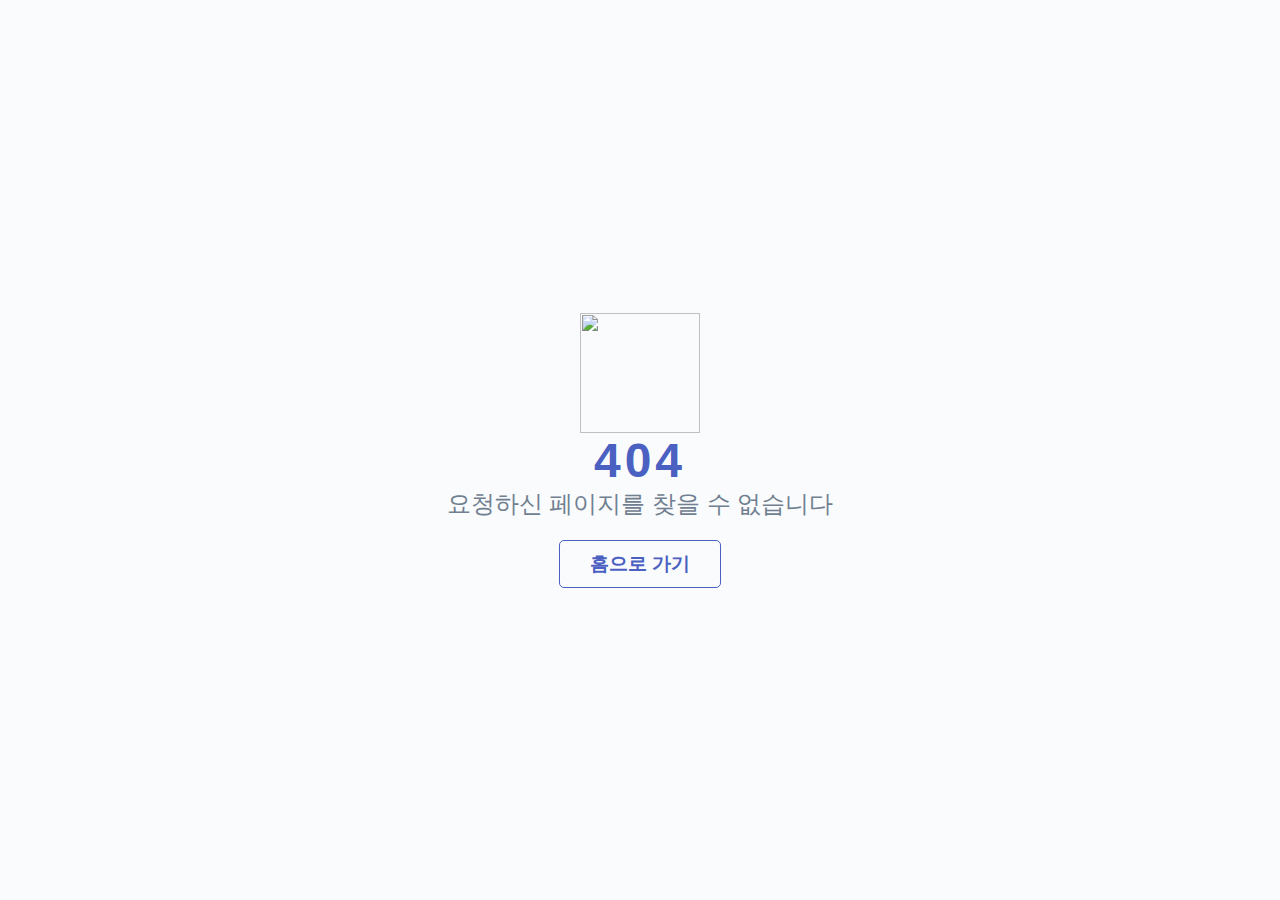
==== 404/index.html @ 3ed39c40 "Feat: 위치정보 이용약관, 서비스 이용약관 추가" ====
<!DOCTYPE html><html lang="ko"><head><meta charSet="utf-8"/><meta name="viewport" content="width=device-width"/><title>후즈: 누가 날 선택했을까?</title><meta name="description" content="질문에 맞는 친구를 선택하고 날 선택한 친구를 찾아보세요"/><meta name="next-head-count" content="4"/><script src="https://developers.kakao.com/sdk/js/kakao.js"></script><meta charSet="utf-8"/><meta http-equiv="content-language" content="ko"/><meta http-equiv="X-UA-Compatible" content="IE=Edge"/><meta name="viewport" content="initial-scale=1.0,user-scalable=no,maximum-scale=1,minimum-scale=1,width=device-width"/><meta name="author" content="후즈: 누가 날 선택했을까?"/><meta name="keywords" content="photo,camera,time,diet,calendar,health,timestamp,exercise,reading,study,habit,moment,routine"/><link rel="canonical" href="https://whoz.imjihun.com"/><meta name="robots" content="index,follow"/><meta property="og:type" content="website"/><link rel="apple-touch-icon" sizes="57x57" href="/favicons/apple-icon-57x57.png"/><link rel="apple-touch-icon" sizes="60x60" href="/favicons/apple-icon-60x60.png"/><link rel="apple-touch-icon" sizes="72x72" href="/favicons/apple-icon-72x72.png"/><link rel="apple-touch-icon" sizes="76x76" href="/favicons/apple-icon-76x76.png"/><link rel="apple-touch-icon" sizes="114x114" href="/favicons/apple-icon-114x114.png"/><link rel="apple-touch-icon" sizes="120x120" href="/favicons/apple-icon-120x120.png"/><link rel="apple-touch-icon" sizes="144x144" href="/favicons/apple-icon-144x144.png"/><link rel="apple-touch-icon" sizes="152x152" href="/favicons/apple-icon-152x152.png"/><link rel="apple-touch-icon" sizes="180x180" href="/favicons/apple-icon-180x180.png"/><link rel="icon" type="image/png" sizes="192x192" href="/favicons/android-icon-192x192.png"/><link rel="icon" type="image/png" sizes="32x32" href="/favicons/favicon-32x32.png"/><link rel="icon" type="image/png" sizes="96x96" href="/favicons/favicon-96x96.png"/><link rel="icon" type="image/png" sizes="16x16" href="/favicons/favicon-16x16.png"/><link rel="manifest" href="/favicons/manifest.json"/><meta name="msapplication-TileColor" content="#ffffff"/><meta name="msapplication-TileImage" content="/favicons/ms-icon-144x144.png"/><meta name="theme-color" content="#ffffff"/><link rel="preload" href="/fonts/JalnanOTF/JalnanOTF.otf" as="font" crossorigin=""/><link rel="preload" href="/fonts/YangjinTTF/YANGJIN.ttf" as="font" crossorigin="" type="font/ttf"/><link rel="preload" href="/fonts/AppleSDGothicNeoTTF/AppleSDGothicNeoB.ttf" as="font" crossorigin="" type="font/ttf"/><link rel="preload" href="/fonts/AppleSDGothicNeoTTF/AppleSDGothicNeoM.ttf" as="font" crossorigin="" type="font/ttf"/><link rel="preload" href="/fonts/BMDOHYEON/BMDOHYEON.otf" as="font" crossorigin="" type="font/otf"/><script type="text/javascript">
              function share(_url,_title) {
                var url = encodeURI(encodeURIComponent(_url));
                var title = encodeURI(_title);
                var shareURL = "https://share.naver.com/web/shareView.nhn?url=" + url + "&title=" + title;

                window.open( shareURL, 'share', 'width=500, height=500' );
              }
              </script><link rel="preload" href="/_next/static/css/cbc7b43e449d6638.css" as="style"/><link rel="stylesheet" href="/_next/static/css/cbc7b43e449d6638.css" data-n-g=""/><noscript data-n-css=""></noscript><script defer="" nomodule="" src="/_next/static/chunks/polyfills-c67a75d1b6f99dc8.js"></script><script src="/_next/static/chunks/webpack-14e5e84c501b6a73.js" defer=""></script><script src="/_next/static/chunks/framework-554a93b8bbd38947.js" defer=""></script><script src="/_next/static/chunks/main-c38553bc520b8b4c.js" defer=""></script><script src="/_next/static/chunks/pages/_app-f85a72d732aaecc2.js" defer=""></script><script src="/_next/static/chunks/pages/_error-b4fa3ae36722f665.js" defer=""></script><script src="/_next/static/qobz0692M49YrULmF2RuR/_buildManifest.js" defer=""></script><script src="/_next/static/qobz0692M49YrULmF2RuR/_ssgManifest.js" defer=""></script><style data-styled="dpCBxa faveJj bWJRKd fYHrBR iiZDrf" data-styled-version="4.4.1">
/* sc-component-id: sc-global-1839479796 */
@font-face{font-family:Raleway-Black;src:url('/fonts/Raleway/Raleway-Black.ttf') format('truetype');font-display:swap;} @font-face{font-family:Raleway-Bold;font-weight:200;src:url('/fonts/Raleway/Raleway-Bold.ttf') format('truetype');font-display:swap;} @font-face{font-family:Raleway-ExtraBold;src:url('/fonts/Raleway/Raleway-ExtraBold.ttf') format('truetype');font-display:swap;} @font-face{font-family:Raleway-ExtraLight;src:url('/fonts/Raleway/Raleway-ExtraLight.ttf') format('truetype');font-display:swap;} @font-face{font-family:Raleway-Light;src:url('/fonts/Raleway/Raleway-Light.ttf') format('truetype');font-display:swap;} @font-face{font-family:Raleway-Medium;src:url('/fonts/Raleway/Raleway-Medium.ttf') format('truetype');font-display:swap;} @font-face{font-family:Raleway-Regular;src:url('/fonts/Raleway/Raleway-Regular.ttf') format('truetype');font-display:swap;} @font-face{font-family:Raleway-SemiBold;src:url('/fonts/Raleway/Raleway-SemiBold.ttf') format('truetype');font-display:swap;} @font-face{font-family:Raleway-Thin;src:url('/fonts/Raleway/Raleway-Thin.ttf') format('truetype');font-display:swap;} @font-face{font-family:BMHANNA11yrsoldOTF;src:url('/fonts/BMHANNA11yrsoldOTF/BMHANNA_11yrs_otf.otf')format('opentype');font-display:swap;} @font-face{font-family:NotoSansCJKkr-Black;src:url('/fonts/NotoSansCJKkr/NotoSansCJKkr-Black.otf') format('opentype');font-display:swap;} @font-face{font-family:NotoSansCJKkr-Bold;src:url('/fonts/NotoSansCJKkr/NotoSansCJKkr-Bold.otf') format('opentype');font-display:swap;} @font-face{font-family:NotoSansCJKkr-DemiLight;src:url('/fonts/NotoSansCJKkr/NotoSansCJKkr-DemiLight.otf') font-display:swap;format('opentype');} @font-face{font-family:NotoSansCJKkr-Light;src:url('/fonts/NotoSansCJKkr/NotoSansCJKkr-Light.otf') format('opentype');font-display:swap;} @font-face{font-family:NotoSansCJKkr-Medium;src:url('/fonts/NotoSansCJKkr/NotoSansCJKkr-Medium.otf') format('opentype');font-display:swap;} @font-face{font-family:NotoSansCJKkr-Regular;src:url('/fonts/NotoSansCJKkr/NotoSansCJKkr-Regular.otf') format('opentype');font-display:swap;} @font-face{font-family:NotoSansCJKkr-Thin;src:url('/fonts/NotoSansCJKkr/NotoSansCJKkr-Thin.otf') format('opentype');font-display:swap;} @font-face{font-family:NotoSansMonoCJKkr-Bold;src:url('/fonts/NotoSansCJKkr/NotoSansMonoCJKkr-Bold.otf') format('opentype');font-display:swap;} @font-face{font-family:NotoSansMonoCJKkr-Regular;src:url('/fonts/NotoSansCJKkr/NotoSansMonoCJKkr-Regular.otf') format('opentype');font-display:swap;} @font-face{font-family:JalnanOTF;src:url('/fonts/JalnanOTF/JalnanOTF.otf') format('opentype');font-display:swap;} @font-face{font-family:YANGJIN;src:url('/fonts/YangjinTTF/YANGJIN.ttf') format('truetype');font-display:swap;} @font-face{font-family:AppleSDGothicNeo;font-weight:bold;src:url('/fonts/AppleSDGothicNeoTTF/AppleSDGothicNeoB.ttf') format('truetype');font-display:swap;} @font-face{font-family:AppleSDGothicNeo;font-weight:500;src:url('/fonts/AppleSDGothicNeoTTF/AppleSDGothicNeoM.ttf') format('truetype');font-display:swap;} @font-face{font-family:BMDOHYEON;src:url('/fonts/BMDOHYEON/BMDOHYEON.otf') format('opentype');font-display:swap;} body{margin:0;}
/* sc-component-id: _error__Container-sc-1t59sr6-0 */
.dpCBxa{background-color:#fafbfd;width:100vw;height:100vh;display:-webkit-box;display:-webkit-flex;display:-ms-flexbox;display:flex;-webkit-box-pack:center;-webkit-justify-content:center;-ms-flex-pack:center;justify-content:center;-webkit-align-items:center;-webkit-box-align:center;-ms-flex-align:center;align-items:center;text-align:center;font-family:'Quicksand',sans-serif;}
/* sc-component-id: _error__LogoImage-sc-1t59sr6-1 */
.faveJj{width:100px;height:100px;margin:auto;display:block;color:#151515;} @media only screen and (min-width:961px){.faveJj{width:120px;height:120px;}}
/* sc-component-id: _error__ErrorTitle-sc-1t59sr6-2 */
.bWJRKd{font-size:3rem;font-weight:900;margin-bottom:0;color:#4a61c2;-webkit-letter-spacing:4px;-moz-letter-spacing:4px;-ms-letter-spacing:4px;letter-spacing:4px;}
/* sc-component-id: _error__ErrorDescription-sc-1t59sr6-3 */
.fYHrBR{font-weight:400;color:slategrey;}
/* sc-component-id: _error__GoHome-sc-1t59sr6-4 */
.iiZDrf{padding:10px 30px;margin-top:20px;display:inline-block;font-size:1.2rem;font-weight:700;border:1px solid #4a61c2;color:#4a61c2;border-radius:5px;-webkit-text-decoration:none;text-decoration:none;}</style></head><body><div id="__next" data-reactroot=""><div class="_error__Container-sc-1t59sr6-0 dpCBxa"><div><img src="/images/logo.png" class="_error__LogoImage-sc-1t59sr6-1 faveJj"/><h1 class="_error__ErrorTitle-sc-1t59sr6-2 bWJRKd">404</h1><h2 class="_error__ErrorDescription-sc-1t59sr6-3 fYHrBR">요청하신 페이지를 찾을 수 없습니다</h2><a href="/" class="_error__GoHome-sc-1t59sr6-4 iiZDrf">홈으로 가기</a></div></div></div><script id="__NEXT_DATA__" type="application/json">{"props":{"pageProps":{}},"page":"/_error","query":{},"buildId":"qobz0692M49YrULmF2RuR","nextExport":true,"autoExport":true,"isFallback":false}</script></body></html>
---- _next/static/css/cbc7b43e449d6638.css ----
@charset "UTF-8";.slick-slider{box-sizing:border-box;-webkit-user-select:none;-moz-user-select:none;-ms-user-select:none;user-select:none;-webkit-touch-callout:none;-khtml-user-select:none;touch-action:pan-y;-webkit-tap-highlight-color:transparent}.slick-list,.slick-slider{position:relative;display:block}.slick-list{overflow:hidden;margin:0;padding:0}.slick-list:focus{outline:none}.slick-list.dragging{cursor:pointer;cursor:hand}.slick-slider .slick-list,.slick-slider .slick-track{transform:translateZ(0)}.slick-track{position:relative;top:0;left:0;display:block;margin-left:auto;margin-right:auto}.slick-track:after,.slick-track:before{display:table;content:""}.slick-track:after{clear:both}.slick-loading .slick-track{visibility:hidden}.slick-slide{display:none;float:left;height:100%;min-height:1px}[dir=rtl] .slick-slide{float:right}.slick-slide img{display:block}.slick-slide.slick-loading img{display:none}.slick-slide.dragging img{pointer-events:none}.slick-initialized .slick-slide{display:block}.slick-loading .slick-slide{visibility:hidden}.slick-vertical .slick-slide{display:block;height:auto;border:1px solid transparent}.slick-arrow.slick-hidden{display:none}.slick-loading .slick-list{background:#fff url(/_next/static/media/ajax-loader.0b80f665.gif) 50% no-repeat}@font-face{font-family:slick;font-weight:400;font-style:normal;src:url(/_next/static/media/slick.25572f22.eot);src:url(/_next/static/media/slick.25572f22.eot?#iefix) format("embedded-opentype"),url(/_next/static/media/slick.653a4cbb.woff) format("woff"),url(/_next/static/media/slick.6aa1ee46.ttf) format("truetype"),url(/_next/static/media/slick.f895cfdf.svg#slick) format("svg")}.slick-next,.slick-prev{font-size:0;line-height:0;position:absolute;top:50%;display:block;width:20px;height:20px;padding:0;transform:translateY(-50%);cursor:pointer;border:none}.slick-next,.slick-next:focus,.slick-next:hover,.slick-prev,.slick-prev:focus,.slick-prev:hover{color:transparent;outline:none;background:transparent}.slick-next:focus:before,.slick-next:hover:before,.slick-prev:focus:before,.slick-prev:hover:before{opacity:1}.slick-next.slick-disabled:before,.slick-prev.slick-disabled:before{opacity:.25}.slick-next:before,.slick-prev:before{font-family:slick;font-size:20px;line-height:1;opacity:.75;color:#fff;-webkit-font-smoothing:antialiased;-moz-osx-font-smoothing:grayscale}.slick-prev{left:-25px}[dir=rtl] .slick-prev{right:-25px;left:auto}.slick-prev:before{content:"←"}[dir=rtl] .slick-prev:before{content:"→"}.slick-next{right:-25px}[dir=rtl] .slick-next{right:auto;left:-25px}.slick-next:before{content:"→"}[dir=rtl] .slick-next:before{content:"←"}.slick-dotted.slick-slider{margin-bottom:30px}.slick-dots{position:absolute;bottom:-25px;display:block;width:100%;padding:0;margin:0;list-style:none;text-align:center}.slick-dots li{position:relative;display:inline-block;margin:0 5px;padding:0}.slick-dots li,.slick-dots li button{width:20px;height:20px;cursor:pointer}.slick-dots li button{font-size:0;line-height:0;display:block;padding:5px;color:transparent;border:0;outline:none;background:transparent}.slick-dots li button:focus,.slick-dots li button:hover{outline:none}.slick-dots li button:focus:before,.slick-dots li button:hover:before{opacity:1}.slick-dots li button:before{font-family:slick;font-size:6px;line-height:20px;position:absolute;top:0;left:0;width:20px;height:20px;content:"•";text-align:center;opacity:.25;color:#000;-webkit-font-smoothing:antialiased;-moz-osx-font-smoothing:grayscale}.slick-dots li.slick-active button:before{opacity:.75;color:#000}#__next,body,html{font-size:12px;font-family:NotoSansCJKkr;color:#242424;background-color:#fff;margin:0;padding:0;word-break:keep-all;min-width:300px}ul{margin:0;list-style:none}.markdown ul{margin:revert;list-style:revert}h1,h2,h3,p{margin:0}.markdown h1,.markdown h2,.markdown h3,.markdown p{margin:revert}.markdown table,.markdown td,.markdown th{padding:6px 13px;border:1px solid #e9e9e7;border-collapse:collapse}.markdown th{background:#f7f6f3}a{color:#242424;text-decoration:none}form,input,textarea{box-sizing:border-box}a:focus,button,input:focus,textarea{outline:none!important}input,select,textarea{font-size:100%;-webkit-appearance:none}:-ms-input-placeholder{color:hsla(0,0%,58%,.6)}::-moz-placeholder{color:hsla(0,0%,58%,.6)}::placeholder{color:hsla(0,0%,58%,.6)}@media only screen and (min-width:481px) and (max-width:960px){#__next,body,html{font-size:13px}}@media only screen and (min-width:960px){#__next,body,html{font-size:16px}}@media only screen and (max-width:480px){body,html{overflow-x:hidden}body{position:relative}}.popular_list .slick-slide>div{margin:10px}.popular_list .slick-slide>div>div{display:flex!important;justify-content:center!important}.popular_list .slick-slide>div>div>a{margin-right:30px}.popular_list .slick-slide>div>div>a:nth-child(4n){margin-right:0!important}.popular_list .slick-prev{left:-45px}.popular_list .slick-next{right:-45px}.video_list .slick-prev{left:-70px}.video_list .slick-next{right:-70px}.landing_slider .slick-dots li{width:8px;height:8px;margin:0 5px}.landing_slider .slick-dots li.slick-active{width:10px;height:10px;margin:0 5px}.landing_slider .slick-dots li button:before{width:8px;height:8px}.landing_slider .slick-dots li.slick-active button:before{width:10px;height:10px;opacity:.75;color:#4a61c2}.react-player video{border-radius:16px}@media only screen and (max-width:480px){.react-player video{border-radius:0}}.hide_ch{display:none!important}
---- _next/static/css/cbc7b43e449d6638.css ----
@charset "UTF-8";.slick-slider{box-sizing:border-box;-webkit-user-select:none;-moz-user-select:none;-ms-user-select:none;user-select:none;-webkit-touch-callout:none;-khtml-user-select:none;touch-action:pan-y;-webkit-tap-highlight-color:transparent}.slick-list,.slick-slider{position:relative;display:block}.slick-list{overflow:hidden;margin:0;padding:0}.slick-list:focus{outline:none}.slick-list.dragging{cursor:pointer;cursor:hand}.slick-slider .slick-list,.slick-slider .slick-track{transform:translateZ(0)}.slick-track{position:relative;top:0;left:0;display:block;margin-left:auto;margin-right:auto}.slick-track:after,.slick-track:before{display:table;content:""}.slick-track:after{clear:both}.slick-loading .slick-track{visibility:hidden}.slick-slide{display:none;float:left;height:100%;min-height:1px}[dir=rtl] .slick-slide{float:right}.slick-slide img{display:block}.slick-slide.slick-loading img{display:none}.slick-slide.dragging img{pointer-events:none}.slick-initialized .slick-slide{display:block}.slick-loading .slick-slide{visibility:hidden}.slick-vertical .slick-slide{display:block;height:auto;border:1px solid transparent}.slick-arrow.slick-hidden{display:none}.slick-loading .slick-list{background:#fff url(/_next/static/media/ajax-loader.0b80f665.gif) 50% no-repeat}@font-face{font-family:slick;font-weight:400;font-style:normal;src:url(/_next/static/media/slick.25572f22.eot);src:url(/_next/static/media/slick.25572f22.eot?#iefix) format("embedded-opentype"),url(/_next/static/media/slick.653a4cbb.woff) format("woff"),url(/_next/static/media/slick.6aa1ee46.ttf) format("truetype"),url(/_next/static/media/slick.f895cfdf.svg#slick) format("svg")}.slick-next,.slick-prev{font-size:0;line-height:0;position:absolute;top:50%;display:block;width:20px;height:20px;padding:0;transform:translateY(-50%);cursor:pointer;border:none}.slick-next,.slick-next:focus,.slick-next:hover,.slick-prev,.slick-prev:focus,.slick-prev:hover{color:transparent;outline:none;background:transparent}.slick-next:focus:before,.slick-next:hover:before,.slick-prev:focus:before,.slick-prev:hover:before{opacity:1}.slick-next.slick-disabled:before,.slick-prev.slick-disabled:before{opacity:.25}.slick-next:before,.slick-prev:before{font-family:slick;font-size:20px;line-height:1;opacity:.75;color:#fff;-webkit-font-smoothing:antialiased;-moz-osx-font-smoothing:grayscale}.slick-prev{left:-25px}[dir=rtl] .slick-prev{right:-25px;left:auto}.slick-prev:before{content:"←"}[dir=rtl] .slick-prev:before{content:"→"}.slick-next{right:-25px}[dir=rtl] .slick-next{right:auto;left:-25px}.slick-next:before{content:"→"}[dir=rtl] .slick-next:before{content:"←"}.slick-dotted.slick-slider{margin-bottom:30px}.slick-dots{position:absolute;bottom:-25px;display:block;width:100%;padding:0;margin:0;list-style:none;text-align:center}.slick-dots li{position:relative;display:inline-block;margin:0 5px;padding:0}.slick-dots li,.slick-dots li button{width:20px;height:20px;cursor:pointer}.slick-dots li button{font-size:0;line-height:0;display:block;padding:5px;color:transparent;border:0;outline:none;background:transparent}.slick-dots li button:focus,.slick-dots li button:hover{outline:none}.slick-dots li button:focus:before,.slick-dots li button:hover:before{opacity:1}.slick-dots li button:before{font-family:slick;font-size:6px;line-height:20px;position:absolute;top:0;left:0;width:20px;height:20px;content:"•";text-align:center;opacity:.25;color:#000;-webkit-font-smoothing:antialiased;-moz-osx-font-smoothing:grayscale}.slick-dots li.slick-active button:before{opacity:.75;color:#000}#__next,body,html{font-size:12px;font-family:NotoSansCJKkr;color:#242424;background-color:#fff;margin:0;padding:0;word-break:keep-all;min-width:300px}ul{margin:0;list-style:none}.markdown ul{margin:revert;list-style:revert}h1,h2,h3,p{margin:0}.markdown h1,.markdown h2,.markdown h3,.markdown p{margin:revert}.markdown table,.markdown td,.markdown th{padding:6px 13px;border:1px solid #e9e9e7;border-collapse:collapse}.markdown th{background:#f7f6f3}a{color:#242424;text-decoration:none}form,input,textarea{box-sizing:border-box}a:focus,button,input:focus,textarea{outline:none!important}input,select,textarea{font-size:100%;-webkit-appearance:none}:-ms-input-placeholder{color:hsla(0,0%,58%,.6)}::-moz-placeholder{color:hsla(0,0%,58%,.6)}::placeholder{color:hsla(0,0%,58%,.6)}@media only screen and (min-width:481px) and (max-width:960px){#__next,body,html{font-size:13px}}@media only screen and (min-width:960px){#__next,body,html{font-size:16px}}@media only screen and (max-width:480px){body,html{overflow-x:hidden}body{position:relative}}.popular_list .slick-slide>div{margin:10px}.popular_list .slick-slide>div>div{display:flex!important;justify-content:center!important}.popular_list .slick-slide>div>div>a{margin-right:30px}.popular_list .slick-slide>div>div>a:nth-child(4n){margin-right:0!important}.popular_list .slick-prev{left:-45px}.popular_list .slick-next{right:-45px}.video_list .slick-prev{left:-70px}.video_list .slick-next{right:-70px}.landing_slider .slick-dots li{width:8px;height:8px;margin:0 5px}.landing_slider .slick-dots li.slick-active{width:10px;height:10px;margin:0 5px}.landing_slider .slick-dots li button:before{width:8px;height:8px}.landing_slider .slick-dots li.slick-active button:before{width:10px;height:10px;opacity:.75;color:#4a61c2}.react-player video{border-radius:16px}@media only screen and (max-width:480px){.react-player video{border-radius:0}}.hide_ch{display:none!important}
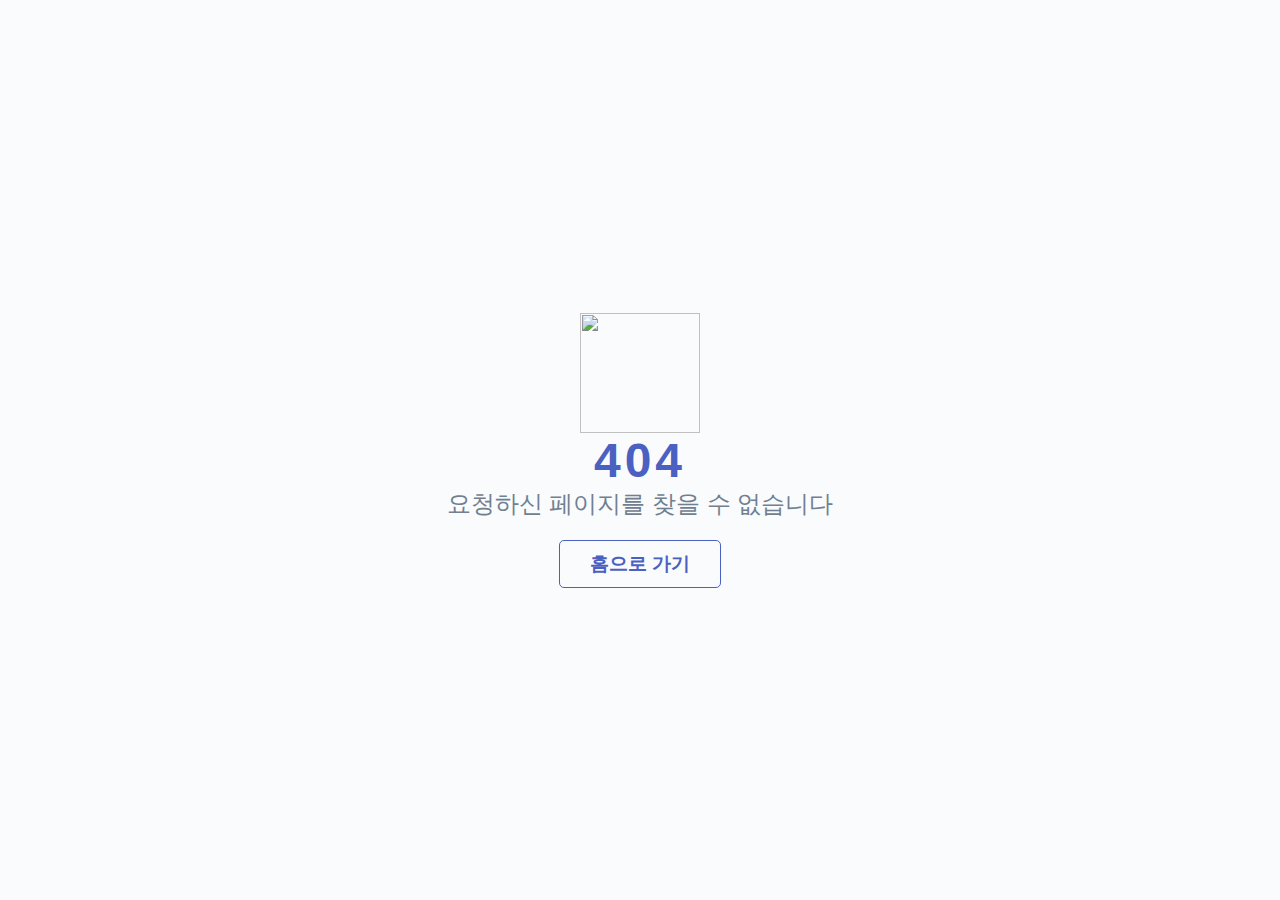
==== commit 7ee36ae8: "Feat: terms 추가" ====
--- a/404/index.html
+++ b/404/index.html
@@ -6,7 +6,7 @@
 
                 window.open( shareURL, 'share', 'width=500, height=500' );
               }
-              </script><link rel="preload" href="/_next/static/css/cbc7b43e449d6638.css" as="style"/><link rel="stylesheet" href="/_next/static/css/cbc7b43e449d6638.css" data-n-g=""/><noscript data-n-css=""></noscript><script defer="" nomodule="" src="/_next/static/chunks/polyfills-c67a75d1b6f99dc8.js"></script><script src="/_next/static/chunks/webpack-14e5e84c501b6a73.js" defer=""></script><script src="/_next/static/chunks/framework-554a93b8bbd38947.js" defer=""></script><script src="/_next/static/chunks/main-c38553bc520b8b4c.js" defer=""></script><script src="/_next/static/chunks/pages/_app-f85a72d732aaecc2.js" defer=""></script><script src="/_next/static/chunks/pages/_error-b4fa3ae36722f665.js" defer=""></script><script src="/_next/static/qobz0692M49YrULmF2RuR/_buildManifest.js" defer=""></script><script src="/_next/static/qobz0692M49YrULmF2RuR/_ssgManifest.js" defer=""></script><style data-styled="dpCBxa faveJj bWJRKd fYHrBR iiZDrf" data-styled-version="4.4.1">
+              </script><link rel="preload" href="/_next/static/css/cbc7b43e449d6638.css" as="style"/><link rel="stylesheet" href="/_next/static/css/cbc7b43e449d6638.css" data-n-g=""/><noscript data-n-css=""></noscript><script defer="" nomodule="" src="/_next/static/chunks/polyfills-c67a75d1b6f99dc8.js"></script><script src="/_next/static/chunks/webpack-e21b39e5b872e80b.js" defer=""></script><script src="/_next/static/chunks/framework-554a93b8bbd38947.js" defer=""></script><script src="/_next/static/chunks/main-c38553bc520b8b4c.js" defer=""></script><script src="/_next/static/chunks/pages/_app-f85a72d732aaecc2.js" defer=""></script><script src="/_next/static/chunks/pages/_error-b4fa3ae36722f665.js" defer=""></script><script src="/_next/static/e-4ialR6ggL9TTkABMNAL/_buildManifest.js" defer=""></script><script src="/_next/static/e-4ialR6ggL9TTkABMNAL/_ssgManifest.js" defer=""></script><style data-styled="dpCBxa faveJj bWJRKd fYHrBR iiZDrf" data-styled-version="4.4.1">
 /* sc-component-id: sc-global-1839479796 */
 @font-face{font-family:Raleway-Black;src:url('/fonts/Raleway/Raleway-Black.ttf') format('truetype');font-display:swap;} @font-face{font-family:Raleway-Bold;font-weight:200;src:url('/fonts/Raleway/Raleway-Bold.ttf') format('truetype');font-display:swap;} @font-face{font-family:Raleway-ExtraBold;src:url('/fonts/Raleway/Raleway-ExtraBold.ttf') format('truetype');font-display:swap;} @font-face{font-family:Raleway-ExtraLight;src:url('/fonts/Raleway/Raleway-ExtraLight.ttf') format('truetype');font-display:swap;} @font-face{font-family:Raleway-Light;src:url('/fonts/Raleway/Raleway-Light.ttf') format('truetype');font-display:swap;} @font-face{font-family:Raleway-Medium;src:url('/fonts/Raleway/Raleway-Medium.ttf') format('truetype');font-display:swap;} @font-face{font-family:Raleway-Regular;src:url('/fonts/Raleway/Raleway-Regular.ttf') format('truetype');font-display:swap;} @font-face{font-family:Raleway-SemiBold;src:url('/fonts/Raleway/Raleway-SemiBold.ttf') format('truetype');font-display:swap;} @font-face{font-family:Raleway-Thin;src:url('/fonts/Raleway/Raleway-Thin.ttf') format('truetype');font-display:swap;} @font-face{font-family:BMHANNA11yrsoldOTF;src:url('/fonts/BMHANNA11yrsoldOTF/BMHANNA_11yrs_otf.otf')format('opentype');font-display:swap;} @font-face{font-family:NotoSansCJKkr-Black;src:url('/fonts/NotoSansCJKkr/NotoSansCJKkr-Black.otf') format('opentype');font-display:swap;} @font-face{font-family:NotoSansCJKkr-Bold;src:url('/fonts/NotoSansCJKkr/NotoSansCJKkr-Bold.otf') format('opentype');font-display:swap;} @font-face{font-family:NotoSansCJKkr-DemiLight;src:url('/fonts/NotoSansCJKkr/NotoSansCJKkr-DemiLight.otf') font-display:swap;format('opentype');} @font-face{font-family:NotoSansCJKkr-Light;src:url('/fonts/NotoSansCJKkr/NotoSansCJKkr-Light.otf') format('opentype');font-display:swap;} @font-face{font-family:NotoSansCJKkr-Medium;src:url('/fonts/NotoSansCJKkr/NotoSansCJKkr-Medium.otf') format('opentype');font-display:swap;} @font-face{font-family:NotoSansCJKkr-Regular;src:url('/fonts/NotoSansCJKkr/NotoSansCJKkr-Regular.otf') format('opentype');font-display:swap;} @font-face{font-family:NotoSansCJKkr-Thin;src:url('/fonts/NotoSansCJKkr/NotoSansCJKkr-Thin.otf') format('opentype');font-display:swap;} @font-face{font-family:NotoSansMonoCJKkr-Bold;src:url('/fonts/NotoSansCJKkr/NotoSansMonoCJKkr-Bold.otf') format('opentype');font-display:swap;} @font-face{font-family:NotoSansMonoCJKkr-Regular;src:url('/fonts/NotoSansCJKkr/NotoSansMonoCJKkr-Regular.otf') format('opentype');font-display:swap;} @font-face{font-family:JalnanOTF;src:url('/fonts/JalnanOTF/JalnanOTF.otf') format('opentype');font-display:swap;} @font-face{font-family:YANGJIN;src:url('/fonts/YangjinTTF/YANGJIN.ttf') format('truetype');font-display:swap;} @font-face{font-family:AppleSDGothicNeo;font-weight:bold;src:url('/fonts/AppleSDGothicNeoTTF/AppleSDGothicNeoB.ttf') format('truetype');font-display:swap;} @font-face{font-family:AppleSDGothicNeo;font-weight:500;src:url('/fonts/AppleSDGothicNeoTTF/AppleSDGothicNeoM.ttf') format('truetype');font-display:swap;} @font-face{font-family:BMDOHYEON;src:url('/fonts/BMDOHYEON/BMDOHYEON.otf') format('opentype');font-display:swap;} body{margin:0;}
 /* sc-component-id: _error__Container-sc-1t59sr6-0 */
@@ -18,4 +18,4 @@
 /* sc-component-id: _error__ErrorDescription-sc-1t59sr6-3 */
 .fYHrBR{font-weight:400;color:slategrey;}
 /* sc-component-id: _error__GoHome-sc-1t59sr6-4 */
-.iiZDrf{padding:10px 30px;margin-top:20px;display:inline-block;font-size:1.2rem;font-weight:700;border:1px solid #4a61c2;color:#4a61c2;border-radius:5px;-webkit-text-decoration:none;text-decoration:none;}</style></head><body><div id="__next" data-reactroot=""><div class="_error__Container-sc-1t59sr6-0 dpCBxa"><div><img src="/images/logo.png" class="_error__LogoImage-sc-1t59sr6-1 faveJj"/><h1 class="_error__ErrorTitle-sc-1t59sr6-2 bWJRKd">404</h1><h2 class="_error__ErrorDescription-sc-1t59sr6-3 fYHrBR">요청하신 페이지를 찾을 수 없습니다</h2><a href="/" class="_error__GoHome-sc-1t59sr6-4 iiZDrf">홈으로 가기</a></div></div></div><script id="__NEXT_DATA__" type="application/json">{"props":{"pageProps":{}},"page":"/_error","query":{},"buildId":"qobz0692M49YrULmF2RuR","nextExport":true,"autoExport":true,"isFallback":false}</script></body></html>+.iiZDrf{padding:10px 30px;margin-top:20px;display:inline-block;font-size:1.2rem;font-weight:700;border:1px solid #4a61c2;color:#4a61c2;border-radius:5px;-webkit-text-decoration:none;text-decoration:none;}</style></head><body><div id="__next" data-reactroot=""><div class="_error__Container-sc-1t59sr6-0 dpCBxa"><div><img src="/images/logo.png" class="_error__LogoImage-sc-1t59sr6-1 faveJj"/><h1 class="_error__ErrorTitle-sc-1t59sr6-2 bWJRKd">404</h1><h2 class="_error__ErrorDescription-sc-1t59sr6-3 fYHrBR">요청하신 페이지를 찾을 수 없습니다</h2><a href="/" class="_error__GoHome-sc-1t59sr6-4 iiZDrf">홈으로 가기</a></div></div></div><script id="__NEXT_DATA__" type="application/json">{"props":{"pageProps":{}},"page":"/_error","query":{},"buildId":"e-4ialR6ggL9TTkABMNAL","nextExport":true,"autoExport":true,"isFallback":false}</script></body></html>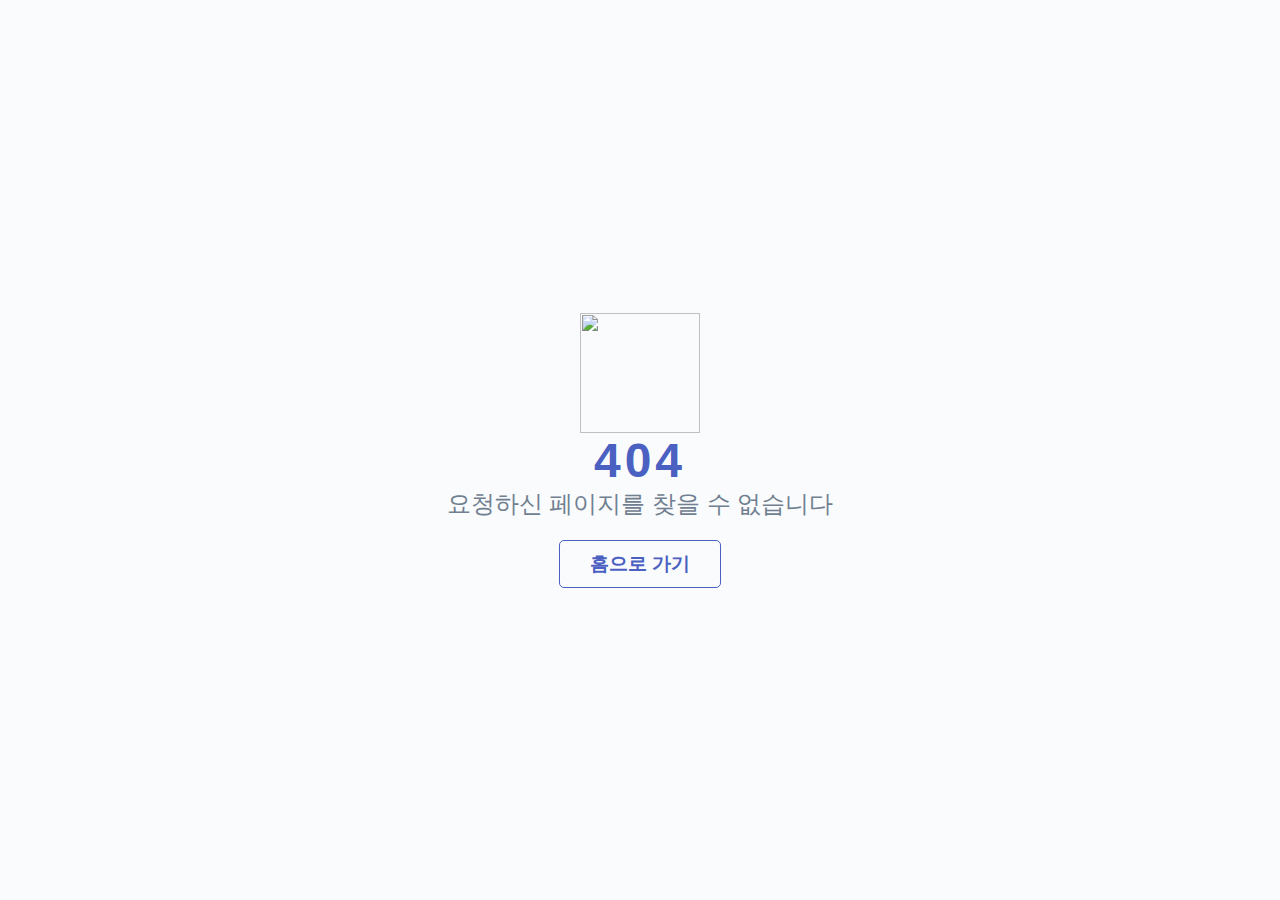
==== commit e0f2fd31: "Feat: 서비스 이용약관 오탈자 수정" ====
--- a/404/index.html
+++ b/404/index.html
@@ -6,7 +6,7 @@
 
                 window.open( shareURL, 'share', 'width=500, height=500' );
               }
-              </script><link rel="preload" href="/_next/static/css/cbc7b43e449d6638.css" as="style"/><link rel="stylesheet" href="/_next/static/css/cbc7b43e449d6638.css" data-n-g=""/><noscript data-n-css=""></noscript><script defer="" nomodule="" src="/_next/static/chunks/polyfills-c67a75d1b6f99dc8.js"></script><script src="/_next/static/chunks/webpack-e21b39e5b872e80b.js" defer=""></script><script src="/_next/static/chunks/framework-554a93b8bbd38947.js" defer=""></script><script src="/_next/static/chunks/main-c38553bc520b8b4c.js" defer=""></script><script src="/_next/static/chunks/pages/_app-f85a72d732aaecc2.js" defer=""></script><script src="/_next/static/chunks/pages/_error-b4fa3ae36722f665.js" defer=""></script><script src="/_next/static/e-4ialR6ggL9TTkABMNAL/_buildManifest.js" defer=""></script><script src="/_next/static/e-4ialR6ggL9TTkABMNAL/_ssgManifest.js" defer=""></script><style data-styled="dpCBxa faveJj bWJRKd fYHrBR iiZDrf" data-styled-version="4.4.1">
+              </script><link rel="preload" href="/_next/static/css/cbc7b43e449d6638.css" as="style"/><link rel="stylesheet" href="/_next/static/css/cbc7b43e449d6638.css" data-n-g=""/><noscript data-n-css=""></noscript><script defer="" nomodule="" src="/_next/static/chunks/polyfills-c67a75d1b6f99dc8.js"></script><script src="/_next/static/chunks/webpack-14e5e84c501b6a73.js" defer=""></script><script src="/_next/static/chunks/framework-554a93b8bbd38947.js" defer=""></script><script src="/_next/static/chunks/main-c38553bc520b8b4c.js" defer=""></script><script src="/_next/static/chunks/pages/_app-9411fc36919d72c5.js" defer=""></script><script src="/_next/static/chunks/pages/_error-b4fa3ae36722f665.js" defer=""></script><script src="/_next/static/zd4iH8Yopc7vz4NpyRpyo/_buildManifest.js" defer=""></script><script src="/_next/static/zd4iH8Yopc7vz4NpyRpyo/_ssgManifest.js" defer=""></script><style data-styled="dpCBxa faveJj bWJRKd fYHrBR iiZDrf" data-styled-version="4.4.1">
 /* sc-component-id: sc-global-1839479796 */
 @font-face{font-family:Raleway-Black;src:url('/fonts/Raleway/Raleway-Black.ttf') format('truetype');font-display:swap;} @font-face{font-family:Raleway-Bold;font-weight:200;src:url('/fonts/Raleway/Raleway-Bold.ttf') format('truetype');font-display:swap;} @font-face{font-family:Raleway-ExtraBold;src:url('/fonts/Raleway/Raleway-ExtraBold.ttf') format('truetype');font-display:swap;} @font-face{font-family:Raleway-ExtraLight;src:url('/fonts/Raleway/Raleway-ExtraLight.ttf') format('truetype');font-display:swap;} @font-face{font-family:Raleway-Light;src:url('/fonts/Raleway/Raleway-Light.ttf') format('truetype');font-display:swap;} @font-face{font-family:Raleway-Medium;src:url('/fonts/Raleway/Raleway-Medium.ttf') format('truetype');font-display:swap;} @font-face{font-family:Raleway-Regular;src:url('/fonts/Raleway/Raleway-Regular.ttf') format('truetype');font-display:swap;} @font-face{font-family:Raleway-SemiBold;src:url('/fonts/Raleway/Raleway-SemiBold.ttf') format('truetype');font-display:swap;} @font-face{font-family:Raleway-Thin;src:url('/fonts/Raleway/Raleway-Thin.ttf') format('truetype');font-display:swap;} @font-face{font-family:BMHANNA11yrsoldOTF;src:url('/fonts/BMHANNA11yrsoldOTF/BMHANNA_11yrs_otf.otf')format('opentype');font-display:swap;} @font-face{font-family:NotoSansCJKkr-Black;src:url('/fonts/NotoSansCJKkr/NotoSansCJKkr-Black.otf') format('opentype');font-display:swap;} @font-face{font-family:NotoSansCJKkr-Bold;src:url('/fonts/NotoSansCJKkr/NotoSansCJKkr-Bold.otf') format('opentype');font-display:swap;} @font-face{font-family:NotoSansCJKkr-DemiLight;src:url('/fonts/NotoSansCJKkr/NotoSansCJKkr-DemiLight.otf') font-display:swap;format('opentype');} @font-face{font-family:NotoSansCJKkr-Light;src:url('/fonts/NotoSansCJKkr/NotoSansCJKkr-Light.otf') format('opentype');font-display:swap;} @font-face{font-family:NotoSansCJKkr-Medium;src:url('/fonts/NotoSansCJKkr/NotoSansCJKkr-Medium.otf') format('opentype');font-display:swap;} @font-face{font-family:NotoSansCJKkr-Regular;src:url('/fonts/NotoSansCJKkr/NotoSansCJKkr-Regular.otf') format('opentype');font-display:swap;} @font-face{font-family:NotoSansCJKkr-Thin;src:url('/fonts/NotoSansCJKkr/NotoSansCJKkr-Thin.otf') format('opentype');font-display:swap;} @font-face{font-family:NotoSansMonoCJKkr-Bold;src:url('/fonts/NotoSansCJKkr/NotoSansMonoCJKkr-Bold.otf') format('opentype');font-display:swap;} @font-face{font-family:NotoSansMonoCJKkr-Regular;src:url('/fonts/NotoSansCJKkr/NotoSansMonoCJKkr-Regular.otf') format('opentype');font-display:swap;} @font-face{font-family:JalnanOTF;src:url('/fonts/JalnanOTF/JalnanOTF.otf') format('opentype');font-display:swap;} @font-face{font-family:YANGJIN;src:url('/fonts/YangjinTTF/YANGJIN.ttf') format('truetype');font-display:swap;} @font-face{font-family:AppleSDGothicNeo;font-weight:bold;src:url('/fonts/AppleSDGothicNeoTTF/AppleSDGothicNeoB.ttf') format('truetype');font-display:swap;} @font-face{font-family:AppleSDGothicNeo;font-weight:500;src:url('/fonts/AppleSDGothicNeoTTF/AppleSDGothicNeoM.ttf') format('truetype');font-display:swap;} @font-face{font-family:BMDOHYEON;src:url('/fonts/BMDOHYEON/BMDOHYEON.otf') format('opentype');font-display:swap;} body{margin:0;}
 /* sc-component-id: _error__Container-sc-1t59sr6-0 */
@@ -18,4 +18,4 @@
 /* sc-component-id: _error__ErrorDescription-sc-1t59sr6-3 */
 .fYHrBR{font-weight:400;color:slategrey;}
 /* sc-component-id: _error__GoHome-sc-1t59sr6-4 */
-.iiZDrf{padding:10px 30px;margin-top:20px;display:inline-block;font-size:1.2rem;font-weight:700;border:1px solid #4a61c2;color:#4a61c2;border-radius:5px;-webkit-text-decoration:none;text-decoration:none;}</style></head><body><div id="__next" data-reactroot=""><div class="_error__Container-sc-1t59sr6-0 dpCBxa"><div><img src="/images/logo.png" class="_error__LogoImage-sc-1t59sr6-1 faveJj"/><h1 class="_error__ErrorTitle-sc-1t59sr6-2 bWJRKd">404</h1><h2 class="_error__ErrorDescription-sc-1t59sr6-3 fYHrBR">요청하신 페이지를 찾을 수 없습니다</h2><a href="/" class="_error__GoHome-sc-1t59sr6-4 iiZDrf">홈으로 가기</a></div></div></div><script id="__NEXT_DATA__" type="application/json">{"props":{"pageProps":{}},"page":"/_error","query":{},"buildId":"e-4ialR6ggL9TTkABMNAL","nextExport":true,"autoExport":true,"isFallback":false}</script></body></html>+.iiZDrf{padding:10px 30px;margin-top:20px;display:inline-block;font-size:1.2rem;font-weight:700;border:1px solid #4a61c2;color:#4a61c2;border-radius:5px;-webkit-text-decoration:none;text-decoration:none;}</style></head><body><div id="__next" data-reactroot=""><div class="_error__Container-sc-1t59sr6-0 dpCBxa"><div><img src="/images/logo.png" class="_error__LogoImage-sc-1t59sr6-1 faveJj"/><h1 class="_error__ErrorTitle-sc-1t59sr6-2 bWJRKd">404</h1><h2 class="_error__ErrorDescription-sc-1t59sr6-3 fYHrBR">요청하신 페이지를 찾을 수 없습니다</h2><a href="/" class="_error__GoHome-sc-1t59sr6-4 iiZDrf">홈으로 가기</a></div></div></div><script id="__NEXT_DATA__" type="application/json">{"props":{"pageProps":{}},"page":"/_error","query":{},"buildId":"zd4iH8Yopc7vz4NpyRpyo","nextExport":true,"autoExport":true,"isFallback":false}</script></body></html>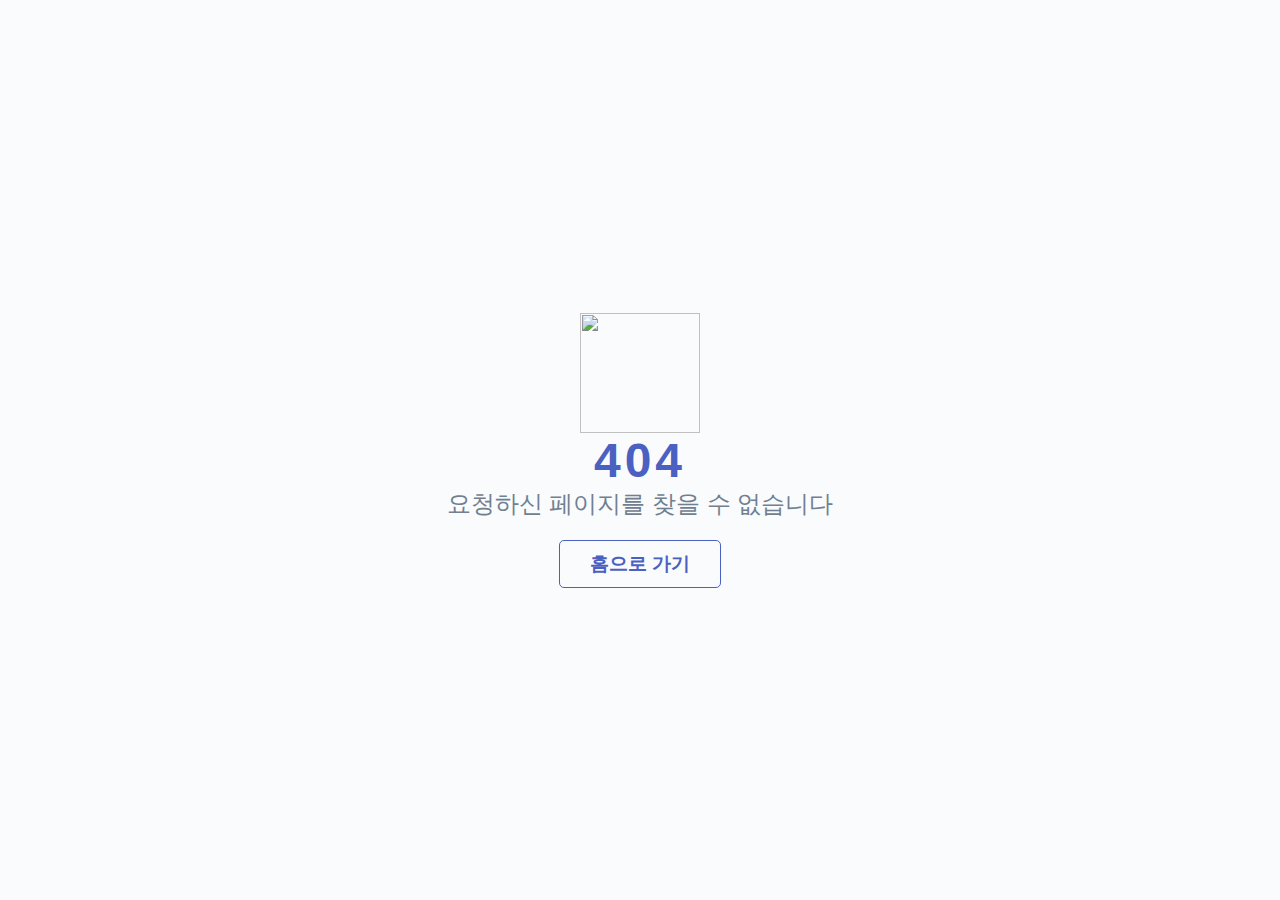
==== commit 055d7a40: "Feat: 안드로이드 앱링크 스토어 sha256 추가" ====
--- a/404/index.html
+++ b/404/index.html
@@ -6,7 +6,7 @@
 
                 window.open( shareURL, 'share', 'width=500, height=500' );
               }
-              </script><link rel="preload" href="/_next/static/css/cbc7b43e449d6638.css" as="style"/><link rel="stylesheet" href="/_next/static/css/cbc7b43e449d6638.css" data-n-g=""/><noscript data-n-css=""></noscript><script defer="" nomodule="" src="/_next/static/chunks/polyfills-c67a75d1b6f99dc8.js"></script><script src="/_next/static/chunks/webpack-14e5e84c501b6a73.js" defer=""></script><script src="/_next/static/chunks/framework-554a93b8bbd38947.js" defer=""></script><script src="/_next/static/chunks/main-c38553bc520b8b4c.js" defer=""></script><script src="/_next/static/chunks/pages/_app-9411fc36919d72c5.js" defer=""></script><script src="/_next/static/chunks/pages/_error-b4fa3ae36722f665.js" defer=""></script><script src="/_next/static/zd4iH8Yopc7vz4NpyRpyo/_buildManifest.js" defer=""></script><script src="/_next/static/zd4iH8Yopc7vz4NpyRpyo/_ssgManifest.js" defer=""></script><style data-styled="dpCBxa faveJj bWJRKd fYHrBR iiZDrf" data-styled-version="4.4.1">
+              </script><link rel="preload" href="/_next/static/css/cbc7b43e449d6638.css" as="style"/><link rel="stylesheet" href="/_next/static/css/cbc7b43e449d6638.css" data-n-g=""/><noscript data-n-css=""></noscript><script defer="" nomodule="" src="/_next/static/chunks/polyfills-c67a75d1b6f99dc8.js"></script><script src="/_next/static/chunks/webpack-14e5e84c501b6a73.js" defer=""></script><script src="/_next/static/chunks/framework-554a93b8bbd38947.js" defer=""></script><script src="/_next/static/chunks/main-c38553bc520b8b4c.js" defer=""></script><script src="/_next/static/chunks/pages/_app-9411fc36919d72c5.js" defer=""></script><script src="/_next/static/chunks/pages/_error-b4fa3ae36722f665.js" defer=""></script><script src="/_next/static/rjHQMUSb5QuQb3OF48khO/_buildManifest.js" defer=""></script><script src="/_next/static/rjHQMUSb5QuQb3OF48khO/_ssgManifest.js" defer=""></script><style data-styled="dpCBxa faveJj bWJRKd fYHrBR iiZDrf" data-styled-version="4.4.1">
 /* sc-component-id: sc-global-1839479796 */
 @font-face{font-family:Raleway-Black;src:url('/fonts/Raleway/Raleway-Black.ttf') format('truetype');font-display:swap;} @font-face{font-family:Raleway-Bold;font-weight:200;src:url('/fonts/Raleway/Raleway-Bold.ttf') format('truetype');font-display:swap;} @font-face{font-family:Raleway-ExtraBold;src:url('/fonts/Raleway/Raleway-ExtraBold.ttf') format('truetype');font-display:swap;} @font-face{font-family:Raleway-ExtraLight;src:url('/fonts/Raleway/Raleway-ExtraLight.ttf') format('truetype');font-display:swap;} @font-face{font-family:Raleway-Light;src:url('/fonts/Raleway/Raleway-Light.ttf') format('truetype');font-display:swap;} @font-face{font-family:Raleway-Medium;src:url('/fonts/Raleway/Raleway-Medium.ttf') format('truetype');font-display:swap;} @font-face{font-family:Raleway-Regular;src:url('/fonts/Raleway/Raleway-Regular.ttf') format('truetype');font-display:swap;} @font-face{font-family:Raleway-SemiBold;src:url('/fonts/Raleway/Raleway-SemiBold.ttf') format('truetype');font-display:swap;} @font-face{font-family:Raleway-Thin;src:url('/fonts/Raleway/Raleway-Thin.ttf') format('truetype');font-display:swap;} @font-face{font-family:BMHANNA11yrsoldOTF;src:url('/fonts/BMHANNA11yrsoldOTF/BMHANNA_11yrs_otf.otf')format('opentype');font-display:swap;} @font-face{font-family:NotoSansCJKkr-Black;src:url('/fonts/NotoSansCJKkr/NotoSansCJKkr-Black.otf') format('opentype');font-display:swap;} @font-face{font-family:NotoSansCJKkr-Bold;src:url('/fonts/NotoSansCJKkr/NotoSansCJKkr-Bold.otf') format('opentype');font-display:swap;} @font-face{font-family:NotoSansCJKkr-DemiLight;src:url('/fonts/NotoSansCJKkr/NotoSansCJKkr-DemiLight.otf') font-display:swap;format('opentype');} @font-face{font-family:NotoSansCJKkr-Light;src:url('/fonts/NotoSansCJKkr/NotoSansCJKkr-Light.otf') format('opentype');font-display:swap;} @font-face{font-family:NotoSansCJKkr-Medium;src:url('/fonts/NotoSansCJKkr/NotoSansCJKkr-Medium.otf') format('opentype');font-display:swap;} @font-face{font-family:NotoSansCJKkr-Regular;src:url('/fonts/NotoSansCJKkr/NotoSansCJKkr-Regular.otf') format('opentype');font-display:swap;} @font-face{font-family:NotoSansCJKkr-Thin;src:url('/fonts/NotoSansCJKkr/NotoSansCJKkr-Thin.otf') format('opentype');font-display:swap;} @font-face{font-family:NotoSansMonoCJKkr-Bold;src:url('/fonts/NotoSansCJKkr/NotoSansMonoCJKkr-Bold.otf') format('opentype');font-display:swap;} @font-face{font-family:NotoSansMonoCJKkr-Regular;src:url('/fonts/NotoSansCJKkr/NotoSansMonoCJKkr-Regular.otf') format('opentype');font-display:swap;} @font-face{font-family:JalnanOTF;src:url('/fonts/JalnanOTF/JalnanOTF.otf') format('opentype');font-display:swap;} @font-face{font-family:YANGJIN;src:url('/fonts/YangjinTTF/YANGJIN.ttf') format('truetype');font-display:swap;} @font-face{font-family:AppleSDGothicNeo;font-weight:bold;src:url('/fonts/AppleSDGothicNeoTTF/AppleSDGothicNeoB.ttf') format('truetype');font-display:swap;} @font-face{font-family:AppleSDGothicNeo;font-weight:500;src:url('/fonts/AppleSDGothicNeoTTF/AppleSDGothicNeoM.ttf') format('truetype');font-display:swap;} @font-face{font-family:BMDOHYEON;src:url('/fonts/BMDOHYEON/BMDOHYEON.otf') format('opentype');font-display:swap;} body{margin:0;}
 /* sc-component-id: _error__Container-sc-1t59sr6-0 */
@@ -18,4 +18,4 @@
 /* sc-component-id: _error__ErrorDescription-sc-1t59sr6-3 */
 .fYHrBR{font-weight:400;color:slategrey;}
 /* sc-component-id: _error__GoHome-sc-1t59sr6-4 */
-.iiZDrf{padding:10px 30px;margin-top:20px;display:inline-block;font-size:1.2rem;font-weight:700;border:1px solid #4a61c2;color:#4a61c2;border-radius:5px;-webkit-text-decoration:none;text-decoration:none;}</style></head><body><div id="__next" data-reactroot=""><div class="_error__Container-sc-1t59sr6-0 dpCBxa"><div><img src="/images/logo.png" class="_error__LogoImage-sc-1t59sr6-1 faveJj"/><h1 class="_error__ErrorTitle-sc-1t59sr6-2 bWJRKd">404</h1><h2 class="_error__ErrorDescription-sc-1t59sr6-3 fYHrBR">요청하신 페이지를 찾을 수 없습니다</h2><a href="/" class="_error__GoHome-sc-1t59sr6-4 iiZDrf">홈으로 가기</a></div></div></div><script id="__NEXT_DATA__" type="application/json">{"props":{"pageProps":{}},"page":"/_error","query":{},"buildId":"zd4iH8Yopc7vz4NpyRpyo","nextExport":true,"autoExport":true,"isFallback":false}</script></body></html>+.iiZDrf{padding:10px 30px;margin-top:20px;display:inline-block;font-size:1.2rem;font-weight:700;border:1px solid #4a61c2;color:#4a61c2;border-radius:5px;-webkit-text-decoration:none;text-decoration:none;}</style></head><body><div id="__next" data-reactroot=""><div class="_error__Container-sc-1t59sr6-0 dpCBxa"><div><img src="/images/logo.png" class="_error__LogoImage-sc-1t59sr6-1 faveJj"/><h1 class="_error__ErrorTitle-sc-1t59sr6-2 bWJRKd">404</h1><h2 class="_error__ErrorDescription-sc-1t59sr6-3 fYHrBR">요청하신 페이지를 찾을 수 없습니다</h2><a href="/" class="_error__GoHome-sc-1t59sr6-4 iiZDrf">홈으로 가기</a></div></div></div><script id="__NEXT_DATA__" type="application/json">{"props":{"pageProps":{}},"page":"/_error","query":{},"buildId":"rjHQMUSb5QuQb3OF48khO","nextExport":true,"autoExport":true,"isFallback":false}</script></body></html>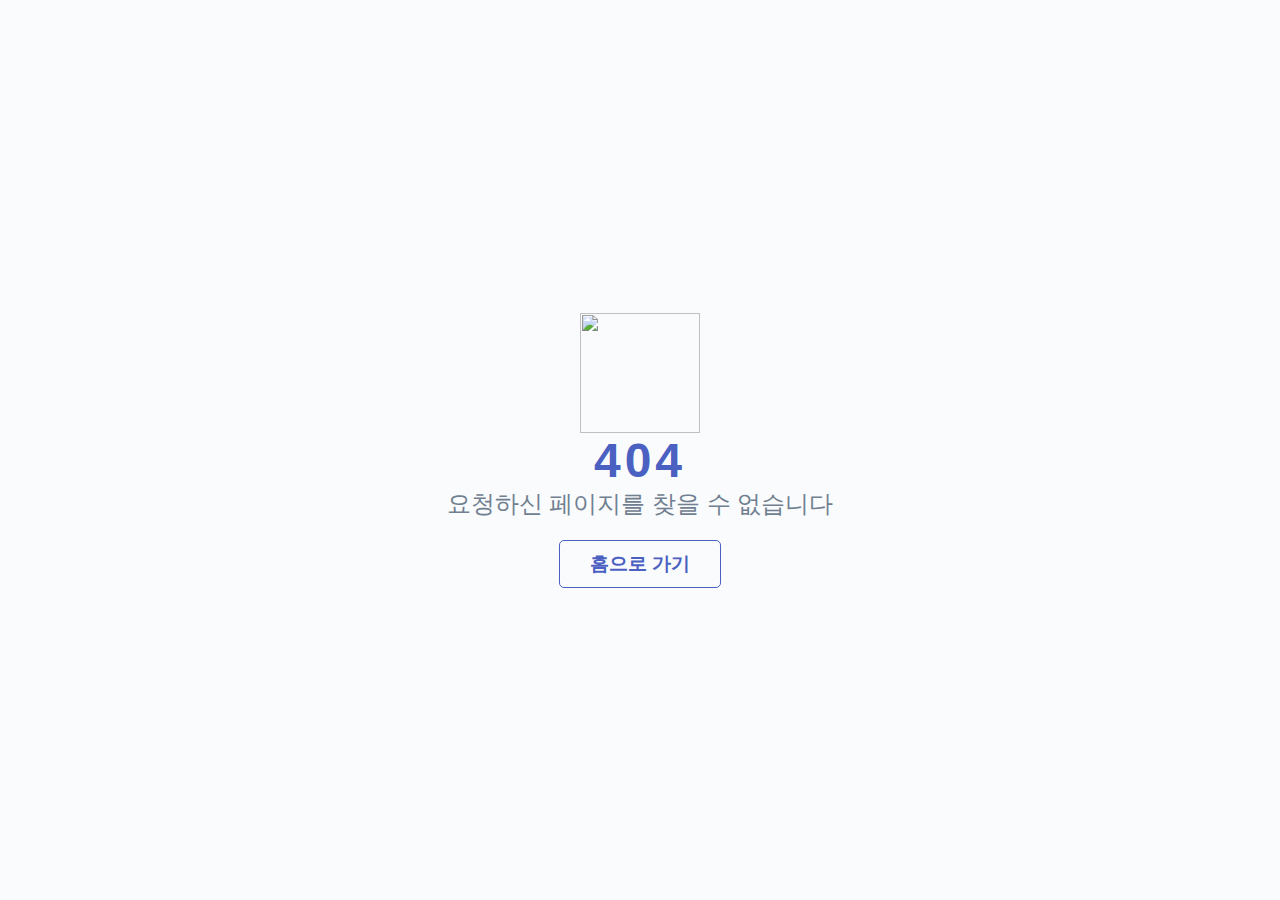
==== commit 3efcddc2: "Feat: 네이버 서치콘솔 권장 h1 은 한개만 적용" ====
--- a/404/index.html
+++ b/404/index.html
@@ -1,4 +1,4 @@
-<!DOCTYPE html><html lang="ko"><head><meta charSet="utf-8"/><meta name="viewport" content="width=device-width"/><title>후즈: 누가 날 선택했을까?</title><meta name="description" content="질문에 맞는 친구를 선택하고 날 선택한 친구를 찾아보세요"/><meta name="next-head-count" content="4"/><script src="https://developers.kakao.com/sdk/js/kakao.js"></script><meta charSet="utf-8"/><meta http-equiv="content-language" content="ko"/><meta http-equiv="X-UA-Compatible" content="IE=Edge"/><meta name="viewport" content="initial-scale=1.0,user-scalable=no,maximum-scale=1,minimum-scale=1,width=device-width"/><meta name="author" content="후즈: 누가 날 선택했을까?"/><meta name="keywords" content="photo,camera,time,diet,calendar,health,timestamp,exercise,reading,study,habit,moment,routine"/><link rel="canonical" href="https://whoz.imjihun.com"/><meta name="robots" content="index,follow"/><meta property="og:type" content="website"/><link rel="apple-touch-icon" sizes="57x57" href="/favicons/apple-icon-57x57.png"/><link rel="apple-touch-icon" sizes="60x60" href="/favicons/apple-icon-60x60.png"/><link rel="apple-touch-icon" sizes="72x72" href="/favicons/apple-icon-72x72.png"/><link rel="apple-touch-icon" sizes="76x76" href="/favicons/apple-icon-76x76.png"/><link rel="apple-touch-icon" sizes="114x114" href="/favicons/apple-icon-114x114.png"/><link rel="apple-touch-icon" sizes="120x120" href="/favicons/apple-icon-120x120.png"/><link rel="apple-touch-icon" sizes="144x144" href="/favicons/apple-icon-144x144.png"/><link rel="apple-touch-icon" sizes="152x152" href="/favicons/apple-icon-152x152.png"/><link rel="apple-touch-icon" sizes="180x180" href="/favicons/apple-icon-180x180.png"/><link rel="icon" type="image/png" sizes="192x192" href="/favicons/android-icon-192x192.png"/><link rel="icon" type="image/png" sizes="32x32" href="/favicons/favicon-32x32.png"/><link rel="icon" type="image/png" sizes="96x96" href="/favicons/favicon-96x96.png"/><link rel="icon" type="image/png" sizes="16x16" href="/favicons/favicon-16x16.png"/><link rel="manifest" href="/favicons/manifest.json"/><meta name="msapplication-TileColor" content="#ffffff"/><meta name="msapplication-TileImage" content="/favicons/ms-icon-144x144.png"/><meta name="theme-color" content="#ffffff"/><link rel="preload" href="/fonts/JalnanOTF/JalnanOTF.otf" as="font" crossorigin=""/><link rel="preload" href="/fonts/YangjinTTF/YANGJIN.ttf" as="font" crossorigin="" type="font/ttf"/><link rel="preload" href="/fonts/AppleSDGothicNeoTTF/AppleSDGothicNeoB.ttf" as="font" crossorigin="" type="font/ttf"/><link rel="preload" href="/fonts/AppleSDGothicNeoTTF/AppleSDGothicNeoM.ttf" as="font" crossorigin="" type="font/ttf"/><link rel="preload" href="/fonts/BMDOHYEON/BMDOHYEON.otf" as="font" crossorigin="" type="font/otf"/><script type="text/javascript">
+<!DOCTYPE html><html lang="ko"><head><meta charSet="utf-8"/><meta name="viewport" content="width=device-width"/><title>후즈 - 누가 날 선택했을까?</title><meta name="description" content="질문에 맞는 친구를 선택하고 날 선택한 친구를 찾아보세요"/><meta name="next-head-count" content="4"/><script src="https://developers.kakao.com/sdk/js/kakao.js"></script><meta charSet="utf-8"/><meta http-equiv="content-language" content="ko"/><meta http-equiv="X-UA-Compatible" content="IE=Edge"/><meta name="viewport" content="initial-scale=1.0,user-scalable=no,maximum-scale=1,minimum-scale=1,width=device-width"/><meta name="author" content="후즈 - 누가 날 선택했을까?"/><meta name="keywords" content="photo,camera,time,diet,calendar,health,timestamp,exercise,reading,study,habit,moment,routine"/><link rel="canonical" href="https://whoz.imjihun.com"/><meta name="robots" content="index,follow"/><meta property="og:type" content="website"/><link rel="apple-touch-icon" sizes="57x57" href="/favicons/apple-icon-57x57.png"/><link rel="apple-touch-icon" sizes="60x60" href="/favicons/apple-icon-60x60.png"/><link rel="apple-touch-icon" sizes="72x72" href="/favicons/apple-icon-72x72.png"/><link rel="apple-touch-icon" sizes="76x76" href="/favicons/apple-icon-76x76.png"/><link rel="apple-touch-icon" sizes="114x114" href="/favicons/apple-icon-114x114.png"/><link rel="apple-touch-icon" sizes="120x120" href="/favicons/apple-icon-120x120.png"/><link rel="apple-touch-icon" sizes="144x144" href="/favicons/apple-icon-144x144.png"/><link rel="apple-touch-icon" sizes="152x152" href="/favicons/apple-icon-152x152.png"/><link rel="apple-touch-icon" sizes="180x180" href="/favicons/apple-icon-180x180.png"/><link rel="icon" type="image/png" sizes="192x192" href="/favicons/android-icon-192x192.png"/><link rel="icon" type="image/png" sizes="32x32" href="/favicons/favicon-32x32.png"/><link rel="icon" type="image/png" sizes="96x96" href="/favicons/favicon-96x96.png"/><link rel="icon" type="image/png" sizes="16x16" href="/favicons/favicon-16x16.png"/><link rel="manifest" href="/favicons/manifest.json"/><meta name="msapplication-TileColor" content="#ffffff"/><meta name="msapplication-TileImage" content="/favicons/ms-icon-144x144.png"/><meta name="theme-color" content="#ffffff"/><link rel="preload" href="/fonts/JalnanOTF/JalnanOTF.otf" as="font" crossorigin=""/><link rel="preload" href="/fonts/YangjinTTF/YANGJIN.ttf" as="font" crossorigin="" type="font/ttf"/><link rel="preload" href="/fonts/AppleSDGothicNeoTTF/AppleSDGothicNeoB.ttf" as="font" crossorigin="" type="font/ttf"/><link rel="preload" href="/fonts/AppleSDGothicNeoTTF/AppleSDGothicNeoM.ttf" as="font" crossorigin="" type="font/ttf"/><link rel="preload" href="/fonts/BMDOHYEON/BMDOHYEON.otf" as="font" crossorigin="" type="font/otf"/><script type="text/javascript">
               function share(_url,_title) {
                 var url = encodeURI(encodeURIComponent(_url));
                 var title = encodeURI(_title);
@@ -6,7 +6,7 @@
 
                 window.open( shareURL, 'share', 'width=500, height=500' );
               }
-              </script><link rel="preload" href="/_next/static/css/cbc7b43e449d6638.css" as="style"/><link rel="stylesheet" href="/_next/static/css/cbc7b43e449d6638.css" data-n-g=""/><noscript data-n-css=""></noscript><script defer="" nomodule="" src="/_next/static/chunks/polyfills-c67a75d1b6f99dc8.js"></script><script src="/_next/static/chunks/webpack-14e5e84c501b6a73.js" defer=""></script><script src="/_next/static/chunks/framework-554a93b8bbd38947.js" defer=""></script><script src="/_next/static/chunks/main-c38553bc520b8b4c.js" defer=""></script><script src="/_next/static/chunks/pages/_app-9411fc36919d72c5.js" defer=""></script><script src="/_next/static/chunks/pages/_error-b4fa3ae36722f665.js" defer=""></script><script src="/_next/static/rjHQMUSb5QuQb3OF48khO/_buildManifest.js" defer=""></script><script src="/_next/static/rjHQMUSb5QuQb3OF48khO/_ssgManifest.js" defer=""></script><style data-styled="dpCBxa faveJj bWJRKd fYHrBR iiZDrf" data-styled-version="4.4.1">
+              </script><link rel="preload" href="/_next/static/css/cbc7b43e449d6638.css" as="style"/><link rel="stylesheet" href="/_next/static/css/cbc7b43e449d6638.css" data-n-g=""/><noscript data-n-css=""></noscript><script defer="" nomodule="" src="/_next/static/chunks/polyfills-c67a75d1b6f99dc8.js"></script><script src="/_next/static/chunks/webpack-14e5e84c501b6a73.js" defer=""></script><script src="/_next/static/chunks/framework-554a93b8bbd38947.js" defer=""></script><script src="/_next/static/chunks/main-c38553bc520b8b4c.js" defer=""></script><script src="/_next/static/chunks/pages/_app-ca4e9a258ea25009.js" defer=""></script><script src="/_next/static/chunks/pages/_error-b4fa3ae36722f665.js" defer=""></script><script src="/_next/static/vw98LFdQQxI4ZoC8UlKUu/_buildManifest.js" defer=""></script><script src="/_next/static/vw98LFdQQxI4ZoC8UlKUu/_ssgManifest.js" defer=""></script><style data-styled="dpCBxa faveJj bWJRKd fYHrBR iiZDrf" data-styled-version="4.4.1">
 /* sc-component-id: sc-global-1839479796 */
 @font-face{font-family:Raleway-Black;src:url('/fonts/Raleway/Raleway-Black.ttf') format('truetype');font-display:swap;} @font-face{font-family:Raleway-Bold;font-weight:200;src:url('/fonts/Raleway/Raleway-Bold.ttf') format('truetype');font-display:swap;} @font-face{font-family:Raleway-ExtraBold;src:url('/fonts/Raleway/Raleway-ExtraBold.ttf') format('truetype');font-display:swap;} @font-face{font-family:Raleway-ExtraLight;src:url('/fonts/Raleway/Raleway-ExtraLight.ttf') format('truetype');font-display:swap;} @font-face{font-family:Raleway-Light;src:url('/fonts/Raleway/Raleway-Light.ttf') format('truetype');font-display:swap;} @font-face{font-family:Raleway-Medium;src:url('/fonts/Raleway/Raleway-Medium.ttf') format('truetype');font-display:swap;} @font-face{font-family:Raleway-Regular;src:url('/fonts/Raleway/Raleway-Regular.ttf') format('truetype');font-display:swap;} @font-face{font-family:Raleway-SemiBold;src:url('/fonts/Raleway/Raleway-SemiBold.ttf') format('truetype');font-display:swap;} @font-face{font-family:Raleway-Thin;src:url('/fonts/Raleway/Raleway-Thin.ttf') format('truetype');font-display:swap;} @font-face{font-family:BMHANNA11yrsoldOTF;src:url('/fonts/BMHANNA11yrsoldOTF/BMHANNA_11yrs_otf.otf')format('opentype');font-display:swap;} @font-face{font-family:NotoSansCJKkr-Black;src:url('/fonts/NotoSansCJKkr/NotoSansCJKkr-Black.otf') format('opentype');font-display:swap;} @font-face{font-family:NotoSansCJKkr-Bold;src:url('/fonts/NotoSansCJKkr/NotoSansCJKkr-Bold.otf') format('opentype');font-display:swap;} @font-face{font-family:NotoSansCJKkr-DemiLight;src:url('/fonts/NotoSansCJKkr/NotoSansCJKkr-DemiLight.otf') font-display:swap;format('opentype');} @font-face{font-family:NotoSansCJKkr-Light;src:url('/fonts/NotoSansCJKkr/NotoSansCJKkr-Light.otf') format('opentype');font-display:swap;} @font-face{font-family:NotoSansCJKkr-Medium;src:url('/fonts/NotoSansCJKkr/NotoSansCJKkr-Medium.otf') format('opentype');font-display:swap;} @font-face{font-family:NotoSansCJKkr-Regular;src:url('/fonts/NotoSansCJKkr/NotoSansCJKkr-Regular.otf') format('opentype');font-display:swap;} @font-face{font-family:NotoSansCJKkr-Thin;src:url('/fonts/NotoSansCJKkr/NotoSansCJKkr-Thin.otf') format('opentype');font-display:swap;} @font-face{font-family:NotoSansMonoCJKkr-Bold;src:url('/fonts/NotoSansCJKkr/NotoSansMonoCJKkr-Bold.otf') format('opentype');font-display:swap;} @font-face{font-family:NotoSansMonoCJKkr-Regular;src:url('/fonts/NotoSansCJKkr/NotoSansMonoCJKkr-Regular.otf') format('opentype');font-display:swap;} @font-face{font-family:JalnanOTF;src:url('/fonts/JalnanOTF/JalnanOTF.otf') format('opentype');font-display:swap;} @font-face{font-family:YANGJIN;src:url('/fonts/YangjinTTF/YANGJIN.ttf') format('truetype');font-display:swap;} @font-face{font-family:AppleSDGothicNeo;font-weight:bold;src:url('/fonts/AppleSDGothicNeoTTF/AppleSDGothicNeoB.ttf') format('truetype');font-display:swap;} @font-face{font-family:AppleSDGothicNeo;font-weight:500;src:url('/fonts/AppleSDGothicNeoTTF/AppleSDGothicNeoM.ttf') format('truetype');font-display:swap;} @font-face{font-family:BMDOHYEON;src:url('/fonts/BMDOHYEON/BMDOHYEON.otf') format('opentype');font-display:swap;} body{margin:0;}
 /* sc-component-id: _error__Container-sc-1t59sr6-0 */
@@ -18,4 +18,4 @@
 /* sc-component-id: _error__ErrorDescription-sc-1t59sr6-3 */
 .fYHrBR{font-weight:400;color:slategrey;}
 /* sc-component-id: _error__GoHome-sc-1t59sr6-4 */
-.iiZDrf{padding:10px 30px;margin-top:20px;display:inline-block;font-size:1.2rem;font-weight:700;border:1px solid #4a61c2;color:#4a61c2;border-radius:5px;-webkit-text-decoration:none;text-decoration:none;}</style></head><body><div id="__next" data-reactroot=""><div class="_error__Container-sc-1t59sr6-0 dpCBxa"><div><img src="/images/logo.png" class="_error__LogoImage-sc-1t59sr6-1 faveJj"/><h1 class="_error__ErrorTitle-sc-1t59sr6-2 bWJRKd">404</h1><h2 class="_error__ErrorDescription-sc-1t59sr6-3 fYHrBR">요청하신 페이지를 찾을 수 없습니다</h2><a href="/" class="_error__GoHome-sc-1t59sr6-4 iiZDrf">홈으로 가기</a></div></div></div><script id="__NEXT_DATA__" type="application/json">{"props":{"pageProps":{}},"page":"/_error","query":{},"buildId":"rjHQMUSb5QuQb3OF48khO","nextExport":true,"autoExport":true,"isFallback":false}</script></body></html>+.iiZDrf{padding:10px 30px;margin-top:20px;display:inline-block;font-size:1.2rem;font-weight:700;border:1px solid #4a61c2;color:#4a61c2;border-radius:5px;-webkit-text-decoration:none;text-decoration:none;}</style></head><body><div id="__next" data-reactroot=""><div class="_error__Container-sc-1t59sr6-0 dpCBxa"><div><img src="/images/logo.png" class="_error__LogoImage-sc-1t59sr6-1 faveJj"/><h1 class="_error__ErrorTitle-sc-1t59sr6-2 bWJRKd">404</h1><h2 class="_error__ErrorDescription-sc-1t59sr6-3 fYHrBR">요청하신 페이지를 찾을 수 없습니다</h2><a href="/" class="_error__GoHome-sc-1t59sr6-4 iiZDrf">홈으로 가기</a></div></div></div><script id="__NEXT_DATA__" type="application/json">{"props":{"pageProps":{}},"page":"/_error","query":{},"buildId":"vw98LFdQQxI4ZoC8UlKUu","nextExport":true,"autoExport":true,"isFallback":false}</script></body></html>